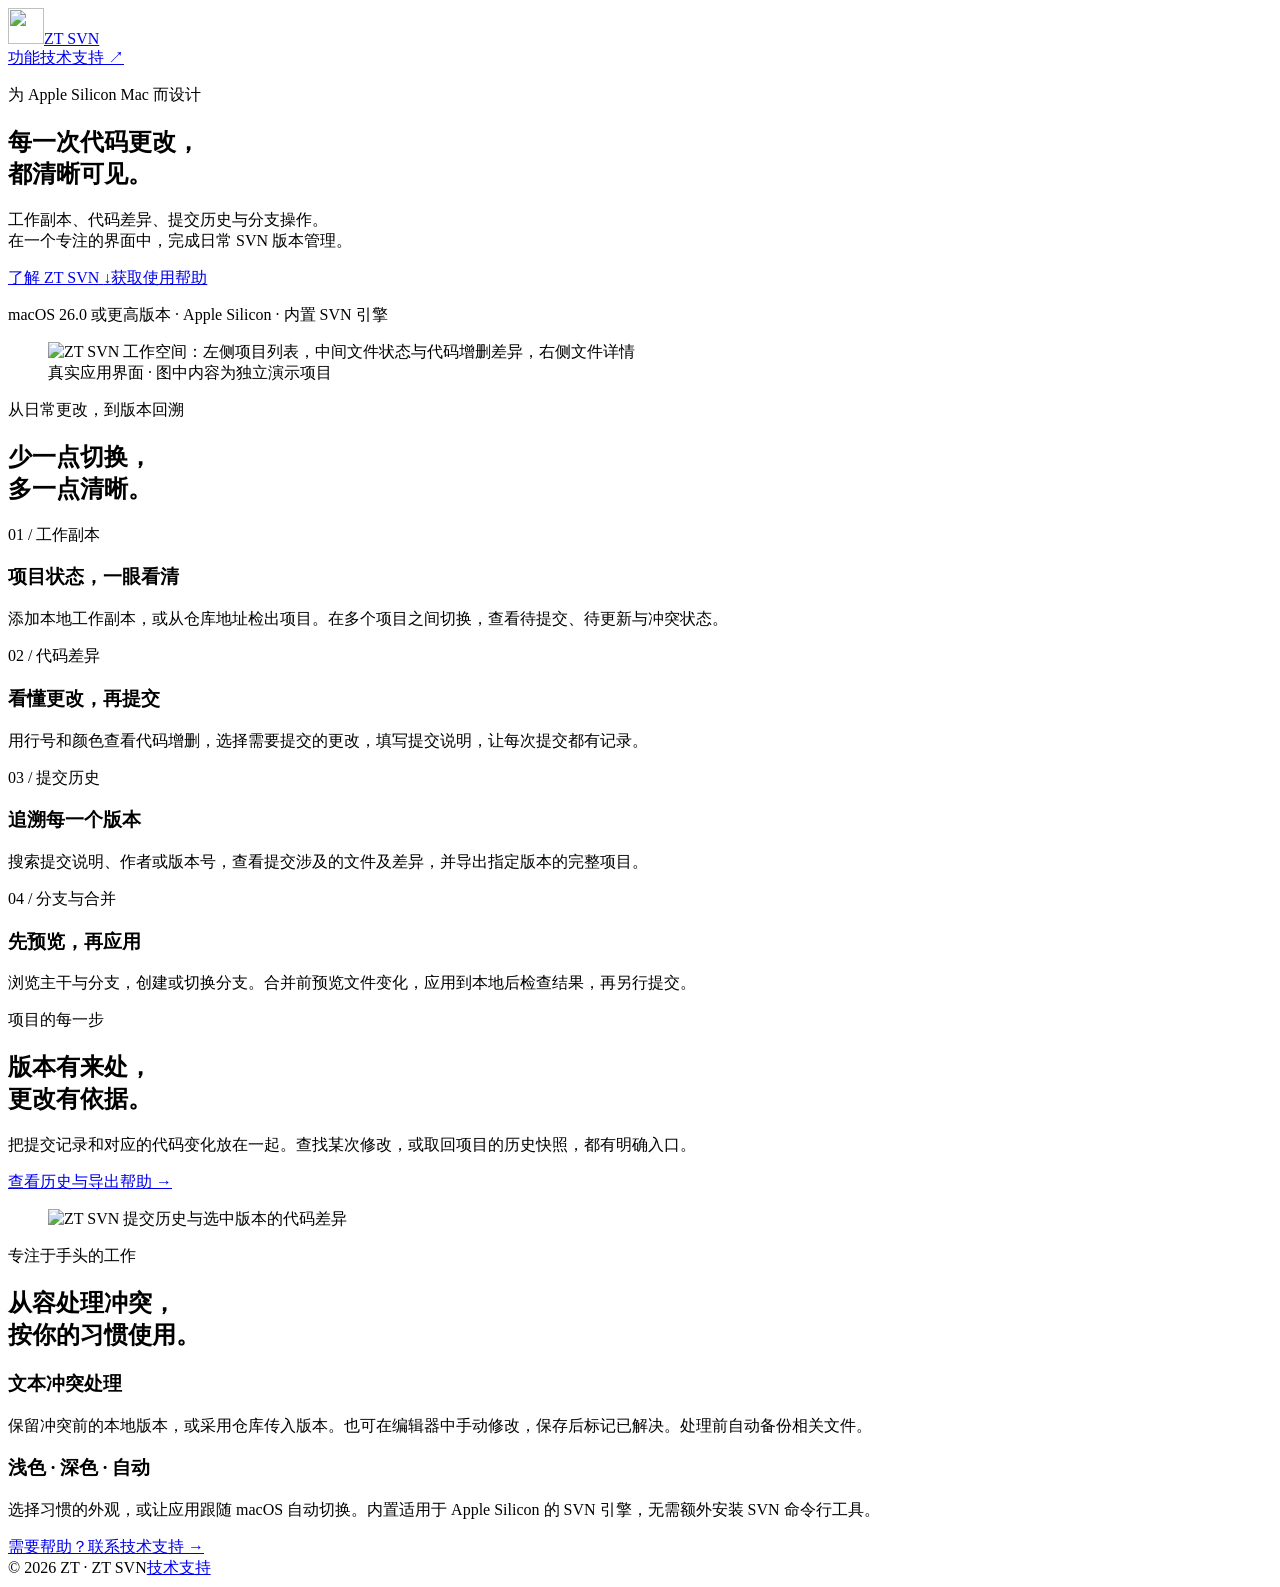
==== index.html @ 768e8d48 "Publish ZT SVN product and support pages" ====
<!doctype html>
<html lang="zh-CN">
<head>
  <meta charset="utf-8"><meta name="viewport" content="width=device-width,initial-scale=1">
  <title>ZT SVN — 清晰管理每一次代码更改</title>
  <meta name="description" content="适用于 Apple Silicon Mac 的 SVN 图形客户端。管理工作副本、查看代码差异与提交历史、预览分支合并并处理文本冲突。">
  <link rel="canonical" href="https://wo-zt.github.io/ztsvn-support/">
  <link rel="icon" href="/ztsvn-support/icon.png"><link rel="stylesheet" href="/ztsvn-support/styles.css">
</head>
<body>
  <header class="nav wrap"><a class="brand" href="/ztsvn-support/"><img src="/ztsvn-support/icon.png" width="36" height="36" alt="">ZT SVN</a><nav aria-label="主导航"><a href="#features">功能</a><a href="/ztsvn-support/support.html">技术支持 <span aria-hidden="true">↗</span></a></nav></header>
  <main>
    <section class="hero wrap">
      <p class="eyebrow">为 Apple Silicon Mac 而设计</p>
      <h1>每一次代码更改，<br><span>都清晰可见。</span></h1>
      <p class="lead">工作副本、代码差异、提交历史与分支操作。<br>在一个专注的界面中，完成日常 SVN 版本管理。</p>
      <div class="actions"><a class="button primary" href="#features">了解 ZT SVN <span aria-hidden="true">↓</span></a><a class="button" href="/ztsvn-support/support.html">获取使用帮助</a></div>
      <p class="compatibility">macOS 26.0 或更高版本 · Apple Silicon · 内置 SVN 引擎</p>
      <figure class="hero-image"><img src="/ztsvn-support/workspace.webp" width="1800" height="994" fetchpriority="high" alt="ZT SVN 工作空间：左侧项目列表，中间文件状态与代码增删差异，右侧文件详情"><figcaption>真实应用界面 · 图中内容为独立演示项目</figcaption></figure>
    </section>
    <section id="features" class="section wrap">
      <div class="section-head"><p class="eyebrow">从日常更改，到版本回溯</p><h2>少一点切换，<br>多一点清晰。</h2></div>
      <div class="feature-grid">
        <article><span class="feature-number">01 / 工作副本</span><h3>项目状态，一眼看清</h3><p>添加本地工作副本，或从仓库地址检出项目。在多个项目之间切换，查看待提交、待更新与冲突状态。</p></article>
        <article><span class="feature-number">02 / 代码差异</span><h3>看懂更改，再提交</h3><p>用行号和颜色查看代码增删，选择需要提交的更改，填写提交说明，让每次提交都有记录。</p></article>
        <article><span class="feature-number">03 / 提交历史</span><h3>追溯每一个版本</h3><p>搜索提交说明、作者或版本号，查看提交涉及的文件及差异，并导出指定版本的完整项目。</p></article>
        <article><span class="feature-number">04 / 分支与合并</span><h3>先预览，再应用</h3><p>浏览主干与分支，创建或切换分支。合并前预览文件变化，应用到本地后检查结果，再另行提交。</p></article>
      </div>
    </section>
    <section class="section history-section"><div class="wrap split"><div><p class="eyebrow">项目的每一步</p><h2>版本有来处，<br>更改有依据。</h2><p class="body-copy">把提交记录和对应的代码变化放在一起。查找某次修改，或取回项目的历史快照，都有明确入口。</p><a class="text-link" href="/ztsvn-support/support.html#history">查看历史与导出帮助 →</a></div><figure><img loading="lazy" src="/ztsvn-support/history.webp" width="1500" height="828" alt="ZT SVN 提交历史与选中版本的代码差异"></figure></div></section>
    <section class="section wrap closing"><p class="eyebrow">专注于手头的工作</p><h2>从容处理冲突，<br>按你的习惯使用。</h2><div class="closing-grid"><article><h3>文本冲突处理</h3><p>保留冲突前的本地版本，或采用仓库传入版本。也可在编辑器中手动修改，保存后标记已解决。处理前自动备份相关文件。</p></article><article><h3>浅色 · 深色 · 自动</h3><p>选择习惯的外观，或让应用跟随 macOS 自动切换。内置适用于 Apple Silicon 的 SVN 引擎，无需额外安装 SVN 命令行工具。</p></article></div><a class="button primary" href="/ztsvn-support/support.html">需要帮助？联系技术支持 →</a></section>
  </main>
  <footer class="wrap footer"><span>© 2026 ZT · ZT SVN</span><a href="/ztsvn-support/support.html">技术支持</a></footer>
</body></html>
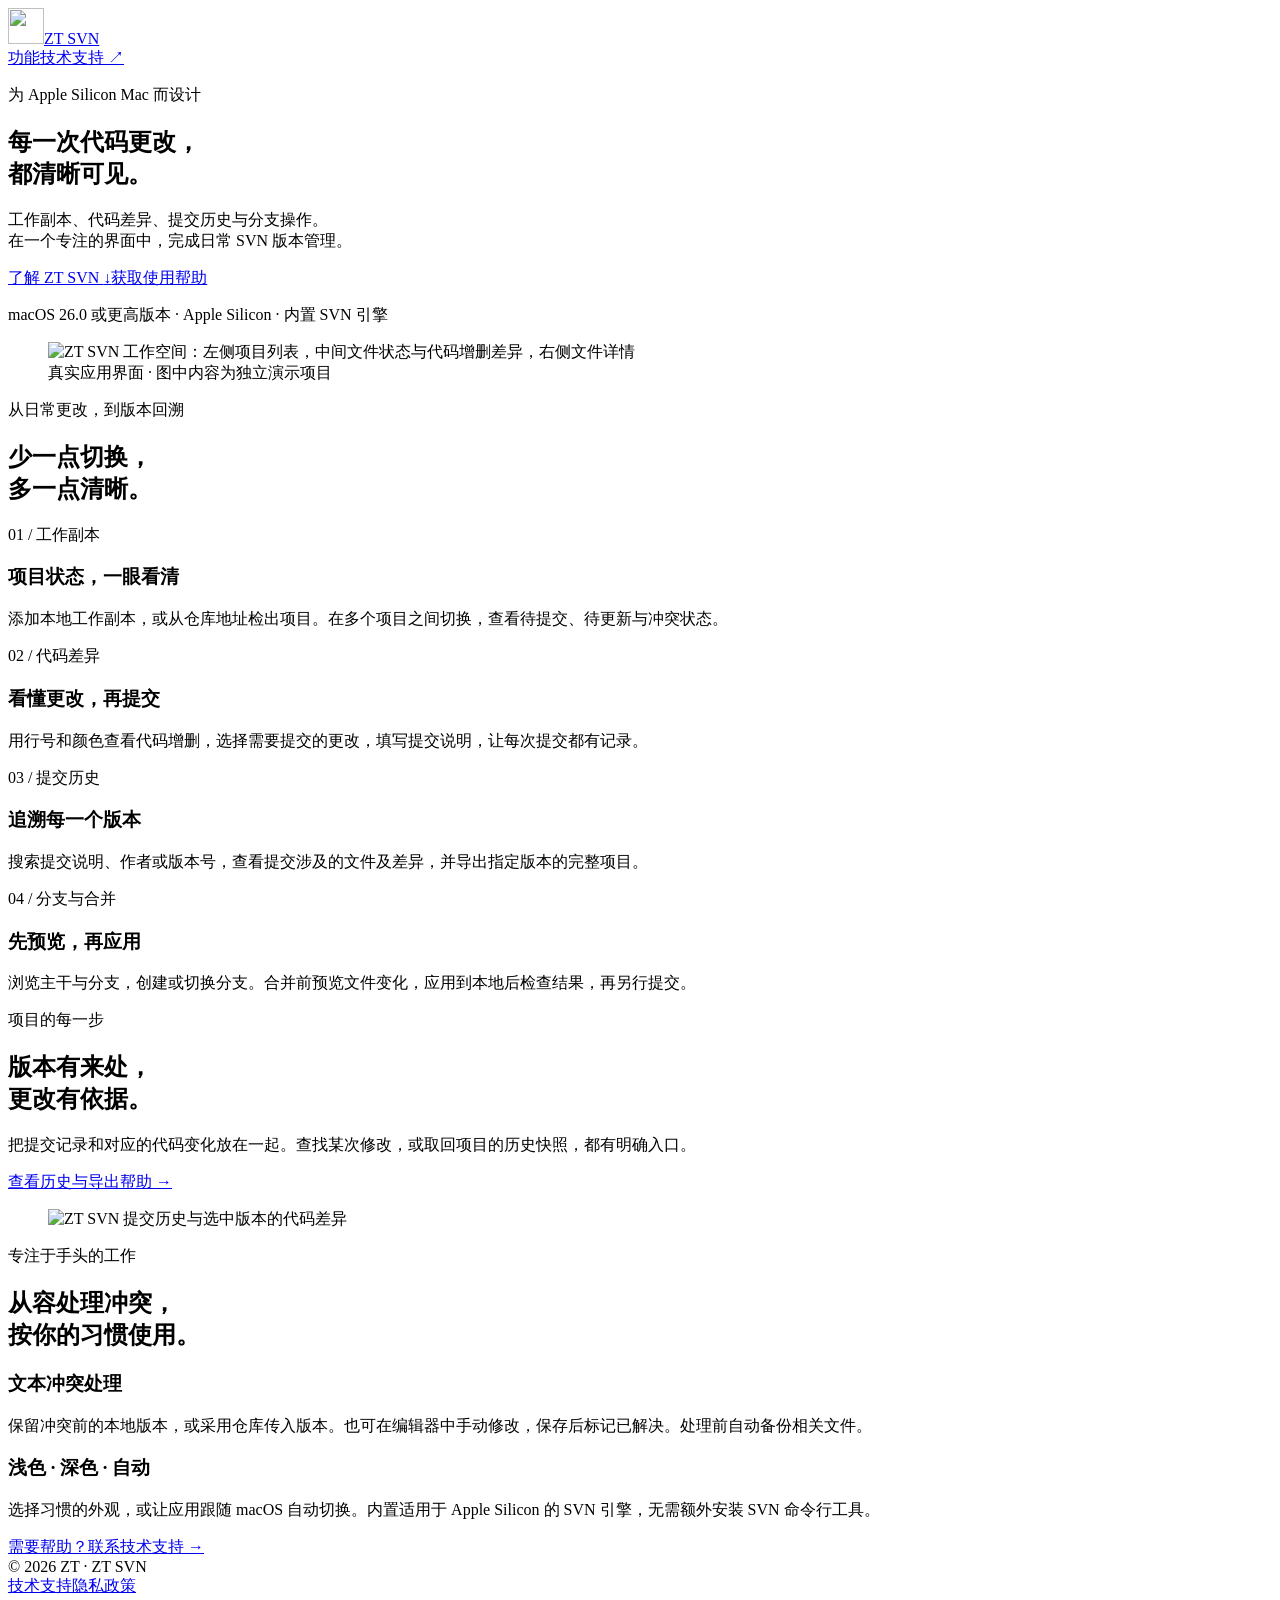
==== commit b58cf110: "Add ZT SVN privacy policy and navigation links" ====
--- a/index.html
+++ b/index.html
@@ -30,5 +30,5 @@
     <section class="section history-section"><div class="wrap split"><div><p class="eyebrow">项目的每一步</p><h2>版本有来处，<br>更改有依据。</h2><p class="body-copy">把提交记录和对应的代码变化放在一起。查找某次修改，或取回项目的历史快照，都有明确入口。</p><a class="text-link" href="/ztsvn-support/support.html#history">查看历史与导出帮助 →</a></div><figure><img loading="lazy" src="/ztsvn-support/history.webp" width="1500" height="828" alt="ZT SVN 提交历史与选中版本的代码差异"></figure></div></section>
     <section class="section wrap closing"><p class="eyebrow">专注于手头的工作</p><h2>从容处理冲突，<br>按你的习惯使用。</h2><div class="closing-grid"><article><h3>文本冲突处理</h3><p>保留冲突前的本地版本，或采用仓库传入版本。也可在编辑器中手动修改，保存后标记已解决。处理前自动备份相关文件。</p></article><article><h3>浅色 · 深色 · 自动</h3><p>选择习惯的外观，或让应用跟随 macOS 自动切换。内置适用于 Apple Silicon 的 SVN 引擎，无需额外安装 SVN 命令行工具。</p></article></div><a class="button primary" href="/ztsvn-support/support.html">需要帮助？联系技术支持 →</a></section>
   </main>
-  <footer class="wrap footer"><span>© 2026 ZT · ZT SVN</span><a href="/ztsvn-support/support.html">技术支持</a></footer>
+  <footer class="wrap footer"><span>© 2026 ZT · ZT SVN</span><nav aria-label="页脚导航"><a href="/ztsvn-support/support.html">技术支持</a><a href="/ztsvn-support/privacy.html">隐私政策</a></nav></footer>
 </body></html>
